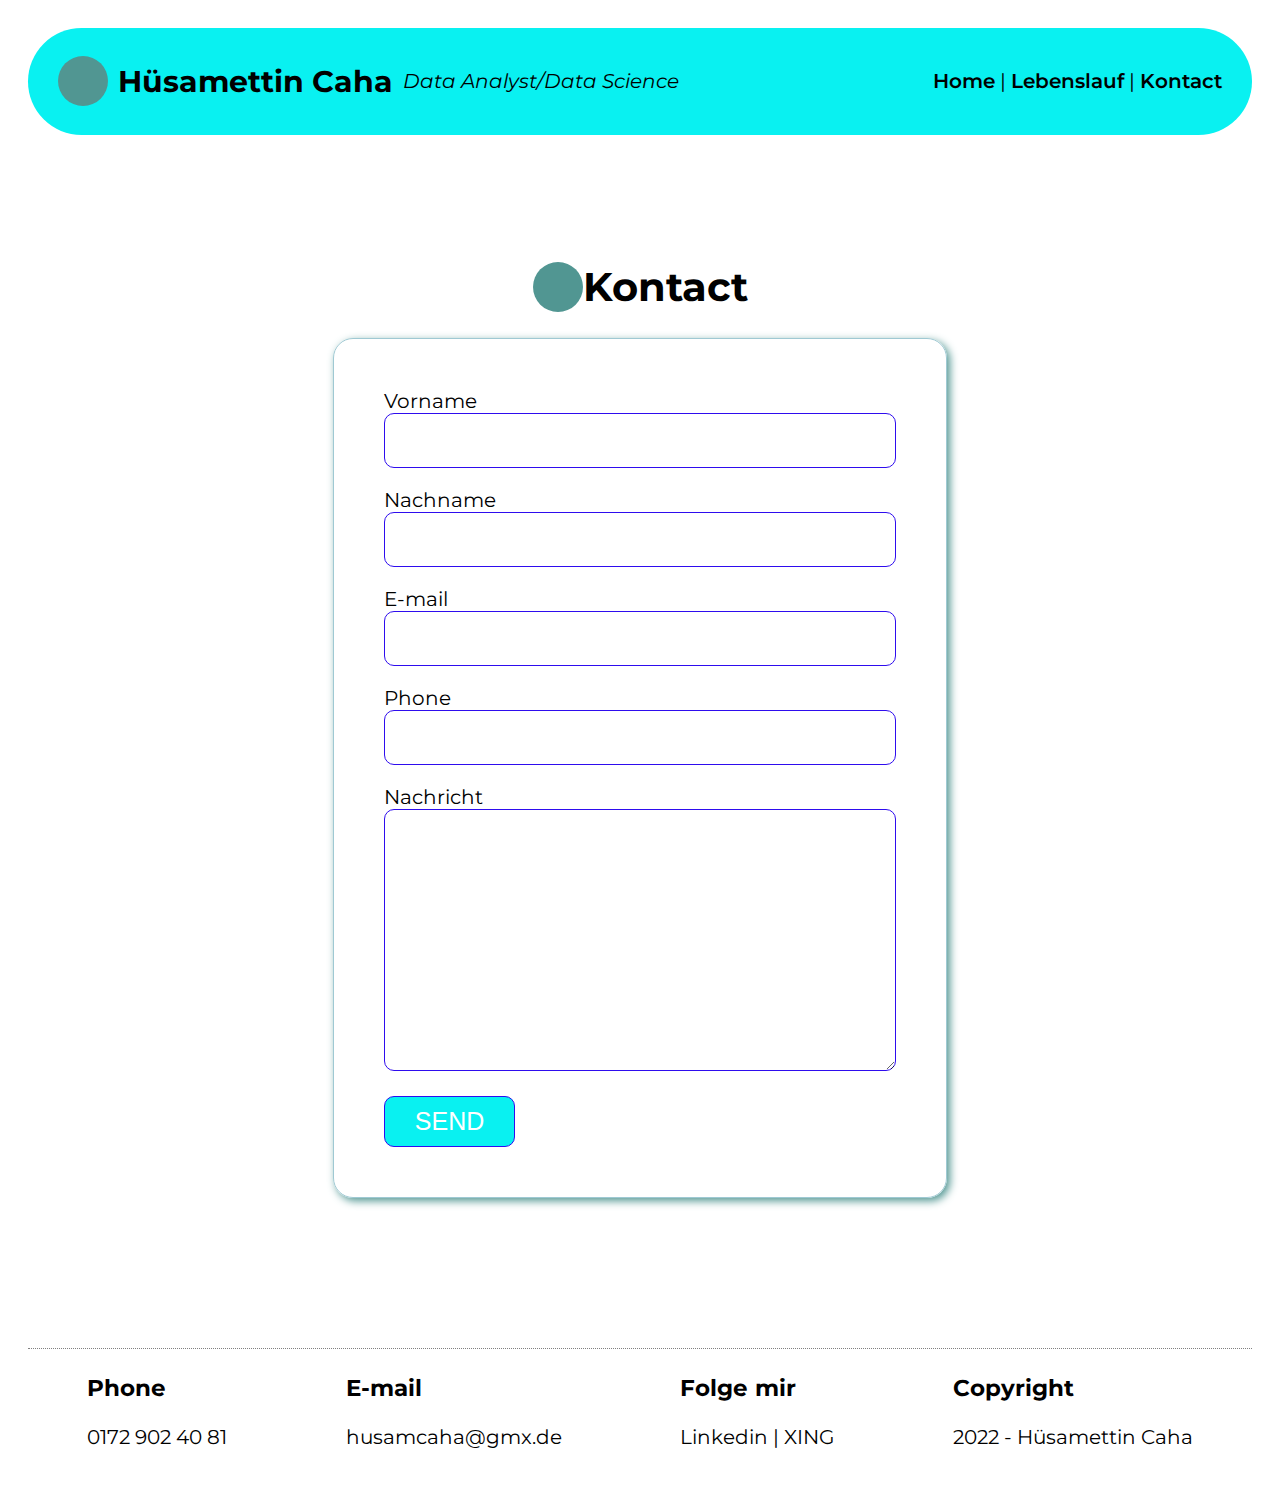
==== contact.html @ 255b7468 "Lebenslauf" ====
<!DOCTYPE html>
<html lang="en">
  <head>
    <meta charset="UTF-8" />
    <meta http-equiv="X-UA-Compatible" content="IE=edge" />
    <meta name="viewport" content="width=device-width, initial-scale=1.0" />
    <title>Hüsamettin Caha - Lebenslauf</title>
    <link rel="stylesheet" href="css/style.css">

  </head>
  <body>
    <!-- PAGE HEADER -->
    <div class="header">
      <div class="title">
        <span></span>
        <h2>Hüsamettin Caha</h2>
        <i>Data Analyst/Data Science</i>
      </div>

      <div class="menu">
        <a href="index.html">Home</a> | <a href="resume.html">Lebenslauf</a> |
        <a href="contact.html">Kontact</a>
      </div>
    </div>
    <!-- PAGE HEADER -->



    <!-- PAGE CONTENT -->
    <div class="content">
      <h1><span></span> Kontact</h1>

      <div class="section">
        <div class="card">
          <div class="left">
            <!-- !!!!!!!!!!!!!!!!!!!!!!!!!!!!!!!!!!!! ATTENTION !!!!!!!!!!!!!!!!!!!!!!!!!!!!!!!!!!!! -->
            <!-- if you want to receive the emails sended by the following form and includes visitor's information, please replace john@due.com email address with yours -->
            <!-- 👇👇👇👇👇👇👇👇👇👇👇👇👇👇👇👇👇👇👇👇👇👇👇👇👇👇👇👇👇👇👇👇👇👇👇👇👇👇 -->
            <form action="https://formsubmit.co/husamcaha@gmx.de" method="POST" target="_blank">
              <div class="form-row">
                <div>
                  <label for="firstName">Vorname</label>
                </div>
                <input type="text" name="firstName" id="firstName" />
              </div>

              <div class="form-row">
                <div>
                  <label for="lastName">Nachname</label>
                </div>
                <input type="text" name="lastName" id="lastName" />
              </div>

              <div class="form-row">
                <div>
                  <label for="email">E-mail</label>
                </div>
                <input type="text" name="email" id="email" />
              </div>

              <div class="form-row">
                <div>
                  <label for="phone">Phone</label>
                </div>
                <input type="text" name="phone" id="phone" />
              </div>

              <div class="form-row">
                <div>
                  <label for="message">Nachricht</label>
                </div>
                
                <textarea name="message" id="message" cols="30" rows="10"></textarea>

              </div>

              <button type="submit">SEND</button>




            </form>
          </div>
        </div>
      </div>
    </div>
    <!-- PAGE CONTENT -->



    <!-- PAGE FOOTER -->
    <div class="footer">
      <div>
        <h3>Phone</h3>
        <p>0172 902 40 81</p>
      </div>

      <div>
        <h3>E-mail</h3>
        <p>husamcaha@gmx.de</p>
      </div>

      <div>
        <h3>Folge mir</h3>
        <p>Linkedin | XING</p>
      </div>

      <div>
        <h3>Copyright</h3>
        <p>2022 - Hüsamettin Caha</p>
      </div>
    </div>
    <!-- PAGE FOOTER -->
  </body>
</html>
---- css/style.css ----
@import url("https://fonts.googleapis.com/css2?family=Montserrat:wght@100;200;300;400;500;600;700;800;900&display=swap");

:root {
  --color1: rgb(46, 12, 238);
  --color2: rgb(9, 241, 241);
  --color3: rgb(159, 201, 211);
  --color4: rgb(81, 150, 146);
}

* {
  box-sizing: border-box;
}

body {
  font-family: "Montserrat", sans-serif;
  padding: 20px;
  font-size: 20px;
}

a {
  text-decoration: none;
}

input,
textarea {
  border: 1px solid var(--color1);
  border-radius: 10px;
  padding: 15px;
  width: 100%;
  font-size: 20px;
}

button {
  border: 1px solid var(--color1);
  border-radius: 10px;
  padding: 10px 30px;
  background-color: var(--color2);
  color: white;
  font-size: 25px;
}

.header {
  display: flex;
  justify-content: space-between;
  align-items: center;
  background-color: var(--color2);
  padding: 10px 30px;
  border-radius: 60px;
}

.header .title {
  display: flex;
  align-items: center;
  gap: 10px;
}

.header .menu a {
  font-weight: 600;
  color: black;
}

.content h1 span,
.header span {
  width: 50px;
  height: 50px;
  border-radius: 25px;
  background-color: var(--color4);
}

.content h1 {
  display: flex;
}

.content {
  display: flex;
  flex-direction: column;
  align-items: center;
  padding: 100px;
}

.content .about {
  display: flex;
  justify-content: center;
  width: 70%;
}

.content .about img {
  width: 500px;
  height: 500px;
  border-radius: 250px;
  border: 15px solid var(--color3);
}

.content .description {
  display: flex;
  flex-direction: column;
  justify-content: center;
  padding: 50px;
}

.content .toolbar {
  display: flex;
  gap: 20px;
}

.content .toolbar a {
  background-color: var(--color3);
  width: 100px;
  height: 100px;
  border-radius: 50px;
  display: flex;
  justify-content: center;
  align-items: center;
  font-weight: 700;
  box-shadow: 3px 3px 8px var(--color4);
}

.section {
  width: 60%;
}

.section .card {
  display: flex;
  align-items: center;
  border: 1px solid var(--color3);
  border-radius: 20px;
  padding: 50px;
  margin-bottom: 50px;
  gap: 40px;
  box-shadow: 3px 3px 8px var(--color4);
}

.section .card h2 {
  color: var(--color1);
}

.section .card .left {
  flex: 3;
}

.section .card .right {
  flex: 2;
}

.section .form-row {
  margin-bottom: 20px;
}

.footer {
  display: flex;
  justify-content: space-around;
  border-top: 1px dotted gray;
}
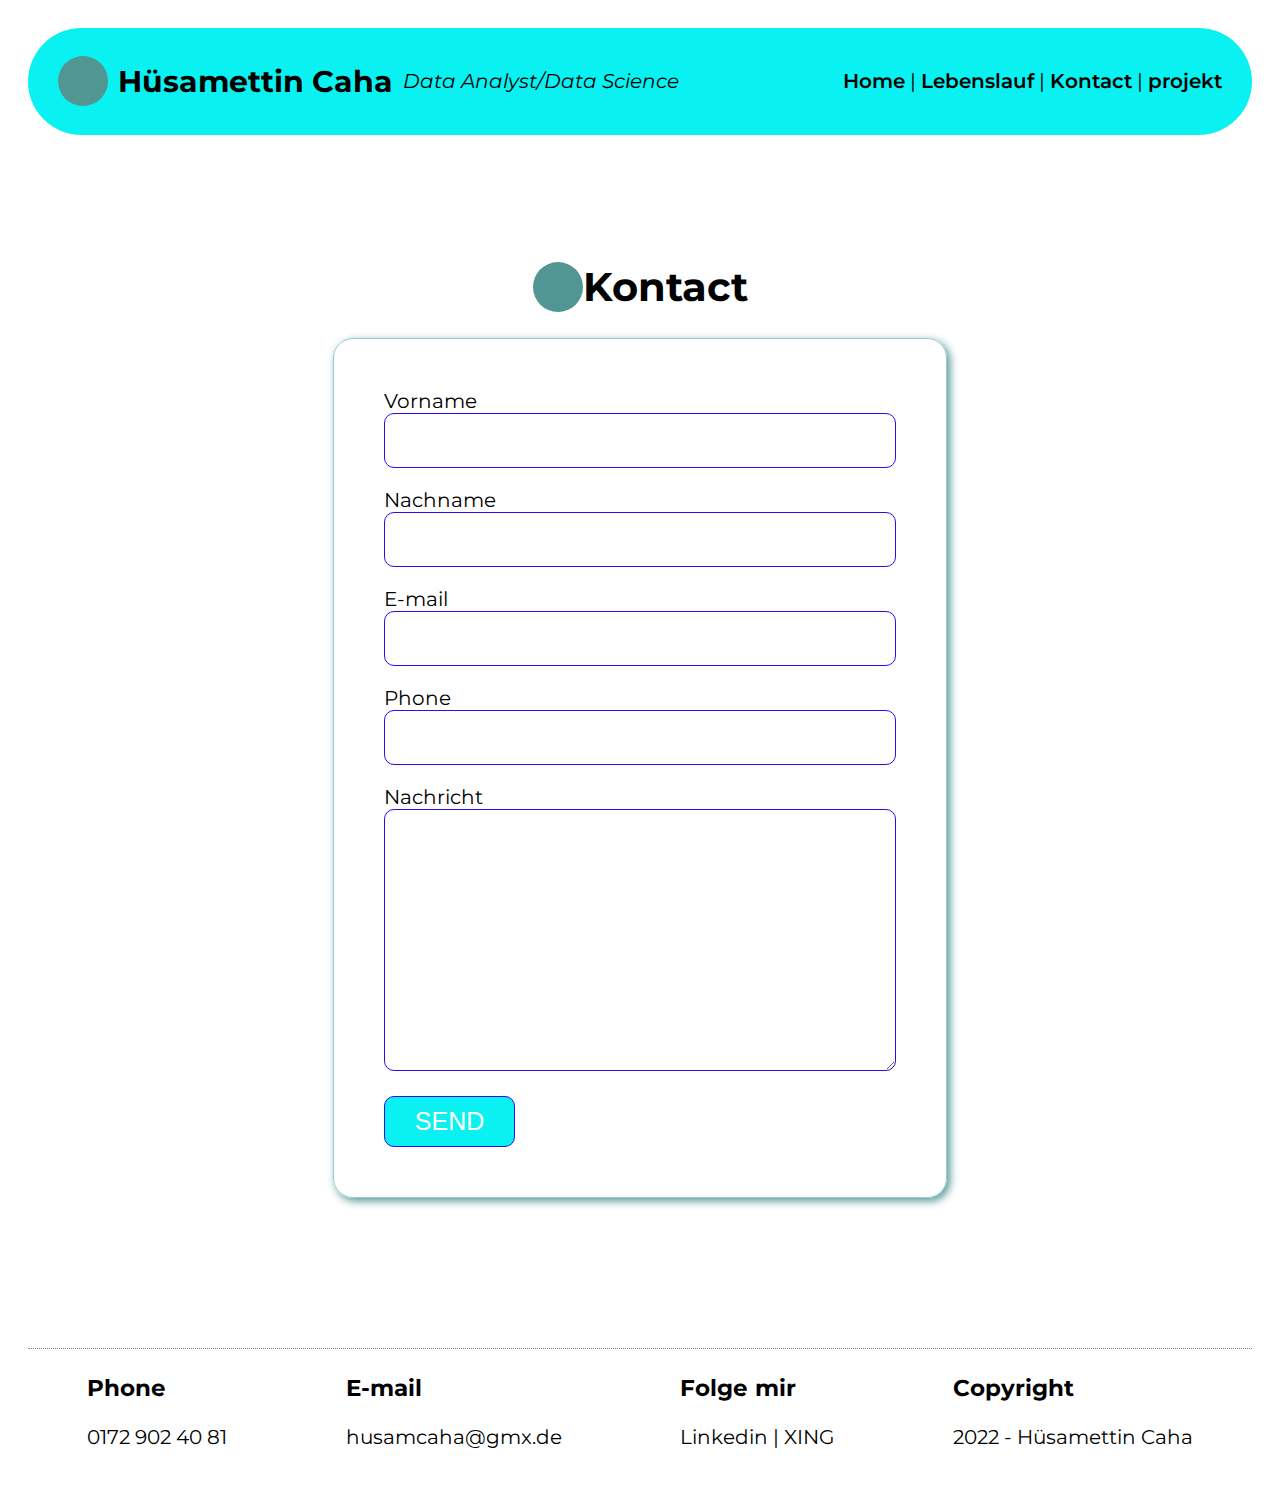
==== commit 987894a7: "Erste chang" ====
--- a/contact.html
+++ b/contact.html
@@ -19,7 +19,7 @@
 
       <div class="menu">
         <a href="index.html">Home</a> | <a href="resume.html">Lebenslauf</a> |
-        <a href="contact.html">Kontact</a>
+        <a href="contact.html">Kontact</a> | <a href="projekt.html">projekt</a>
       </div>
     </div>
     <!-- PAGE HEADER -->
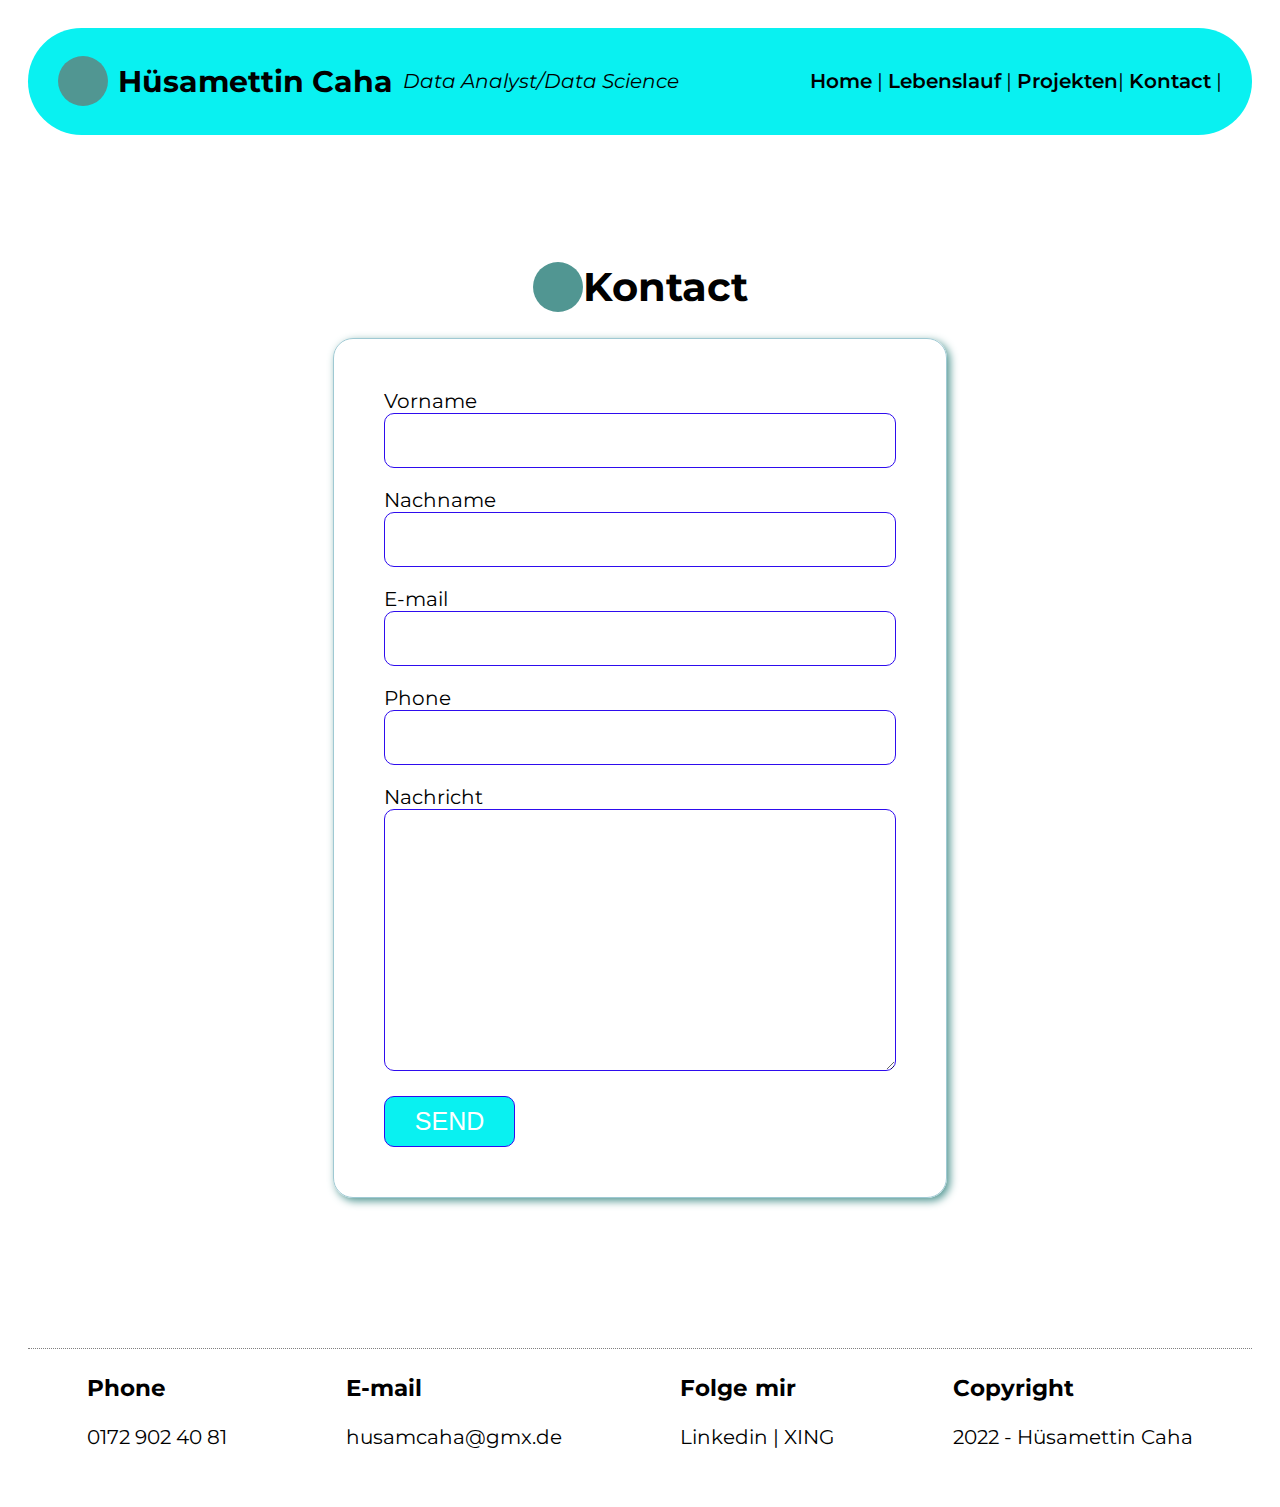
==== commit ab9ae4f0: "zweite enderung" ====
--- a/contact.html
+++ b/contact.html
@@ -18,8 +18,10 @@
       </div>
 
       <div class="menu">
-        <a href="index.html">Home</a> | <a href="resume.html">Lebenslauf</a> |
-        <a href="contact.html">Kontact</a> | <a href="projekt.html">projekt</a>
+        <a href="index.html">Home</a> | 
+        <a href="resume.html">Lebenslauf</a> |
+        <a href="projekt.html">Projekten</a>|
+        <a href="contact.html">Kontact</a> |
       </div>
     </div>
     <!-- PAGE HEADER -->
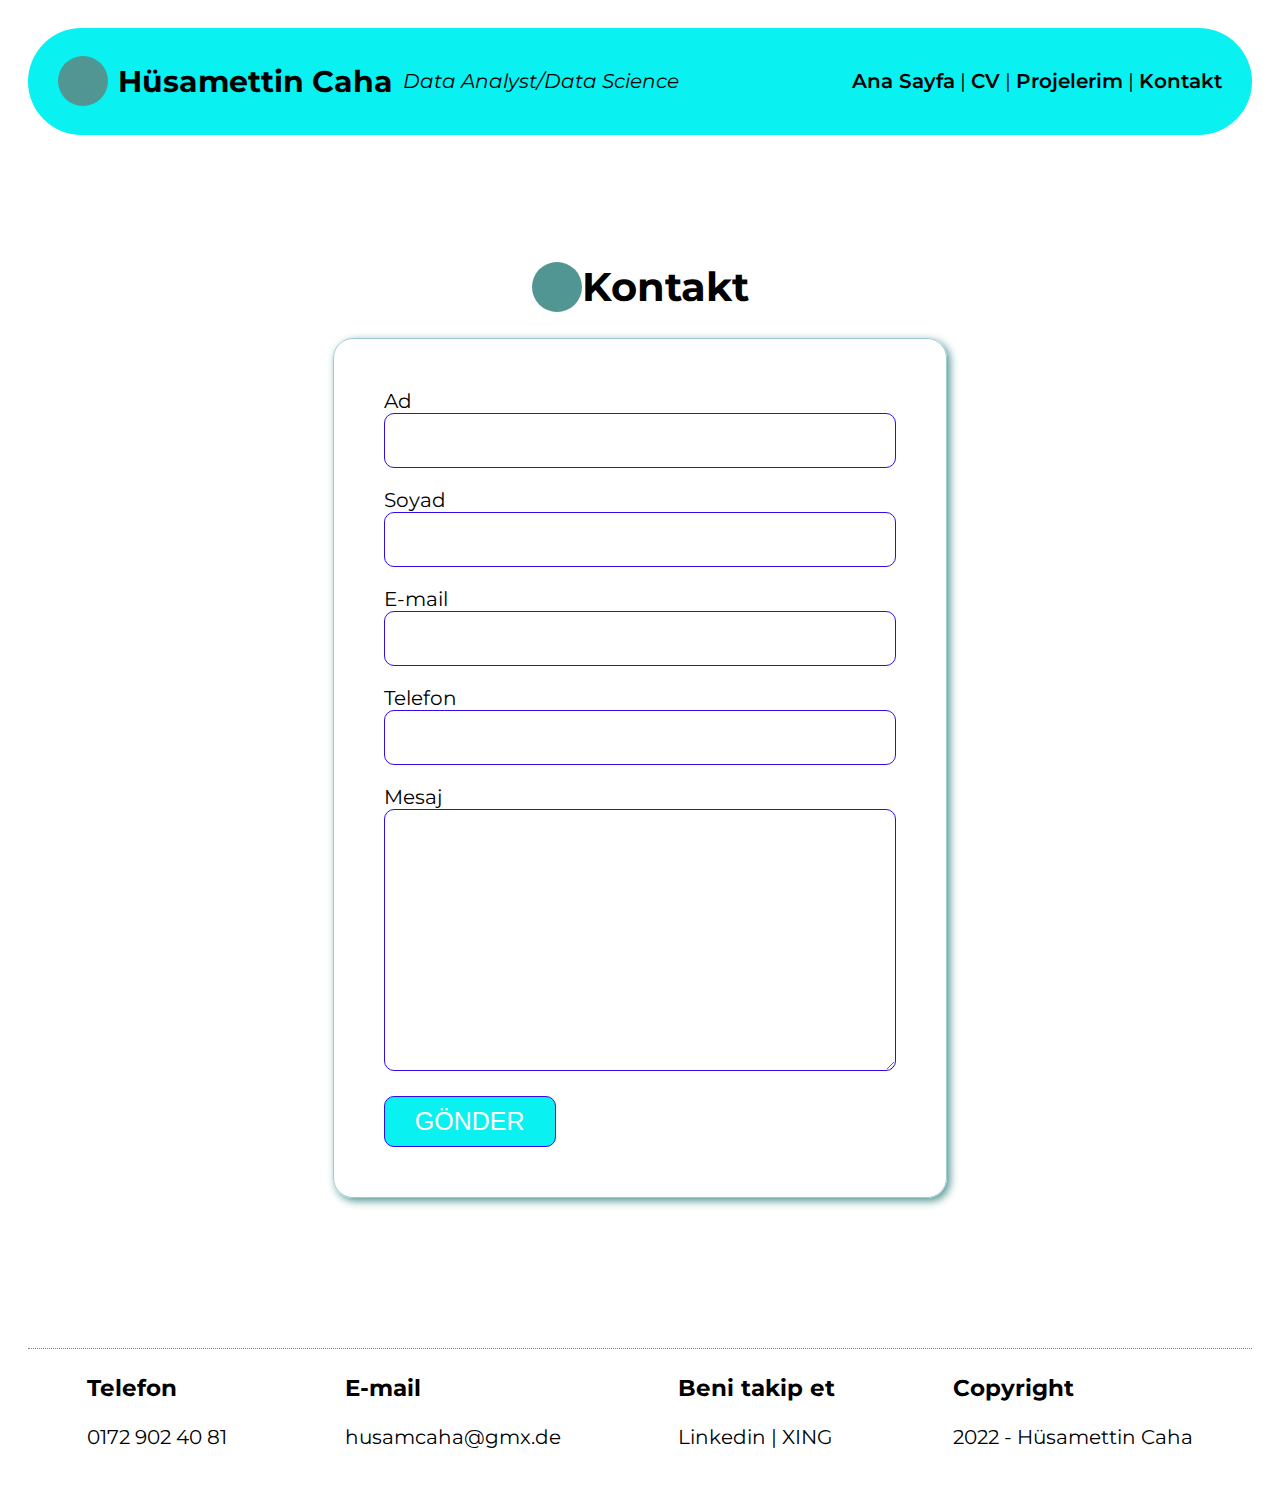
==== commit 35d0a0a4: "Vierte änderung" ====
--- a/contact.html
+++ b/contact.html
@@ -5,8 +5,7 @@
     <meta http-equiv="X-UA-Compatible" content="IE=edge" />
     <meta name="viewport" content="width=device-width, initial-scale=1.0" />
     <title>Hüsamettin Caha - Lebenslauf</title>
-    <link rel="stylesheet" href="css/style.css">
-
+    <link rel="stylesheet" href="css/style.css" />
   </head>
   <body>
     <!-- PAGE HEADER -->
@@ -18,19 +17,16 @@
       </div>
 
       <div class="menu">
-        <a href="index.html">Home</a> | 
-        <a href="resume.html">Lebenslauf</a> |
-        <a href="projekt.html">Projekten</a>|
-        <a href="contact.html">Kontact</a> |
+        <a href="index.html" title="Ana sayfayı aç">Ana Sayfa</a> |
+        <a href="resume.html">CV</a> | <a href="projekt.html">Projelerim</a> |
+        <a href="contact.html">Kontakt</a>
       </div>
     </div>
     <!-- PAGE HEADER -->
 
-
-
     <!-- PAGE CONTENT -->
     <div class="content">
-      <h1><span></span> Kontact</h1>
+      <h1><span></span> Kontakt</h1>
 
       <div class="section">
         <div class="card">
@@ -38,17 +34,21 @@
             <!-- !!!!!!!!!!!!!!!!!!!!!!!!!!!!!!!!!!!! ATTENTION !!!!!!!!!!!!!!!!!!!!!!!!!!!!!!!!!!!! -->
             <!-- if you want to receive the emails sended by the following form and includes visitor's information, please replace john@due.com email address with yours -->
             <!-- 👇👇👇👇👇👇👇👇👇👇👇👇👇👇👇👇👇👇👇👇👇👇👇👇👇👇👇👇👇👇👇👇👇👇👇👇👇👇 -->
-            <form action="https://formsubmit.co/husamcaha@gmx.de" method="POST" target="_blank">
+            <form
+              action="https://formsubmit.co/husamcaha@gmx.de"
+              method="POST"
+              target="_blank"
+            >
               <div class="form-row">
                 <div>
-                  <label for="firstName">Vorname</label>
+                  <label for="firstName">Ad</label>
                 </div>
                 <input type="text" name="firstName" id="firstName" />
               </div>
 
               <div class="form-row">
                 <div>
-                  <label for="lastName">Nachname</label>
+                  <label for="lastName">Soyad</label>
                 </div>
                 <input type="text" name="lastName" id="lastName" />
               </div>
@@ -62,25 +62,25 @@
 
               <div class="form-row">
                 <div>
-                  <label for="phone">Phone</label>
+                  <label for="phone">Telefon</label>
                 </div>
                 <input type="text" name="phone" id="phone" />
               </div>
 
               <div class="form-row">
                 <div>
-                  <label for="message">Nachricht</label>
+                  <label for="message">Mesaj</label>
                 </div>
-                
-                <textarea name="message" id="message" cols="30" rows="10"></textarea>
 
+                <textarea
+                  name="message"
+                  id="message"
+                  cols="30"
+                  rows="10"
+                ></textarea>
               </div>
 
-              <button type="submit">SEND</button>
-
-
-
-
+              <button type="submit">GÖNDER</button>
             </form>
           </div>
         </div>
@@ -88,12 +88,10 @@
     </div>
     <!-- PAGE CONTENT -->
 
-
-
     <!-- PAGE FOOTER -->
     <div class="footer">
       <div>
-        <h3>Phone</h3>
+        <h3>Telefon</h3>
         <p>0172 902 40 81</p>
       </div>
 
@@ -103,7 +101,7 @@
       </div>
 
       <div>
-        <h3>Folge mir</h3>
+        <h3>Beni takip et</h3>
         <p>Linkedin | XING</p>
       </div>
 
